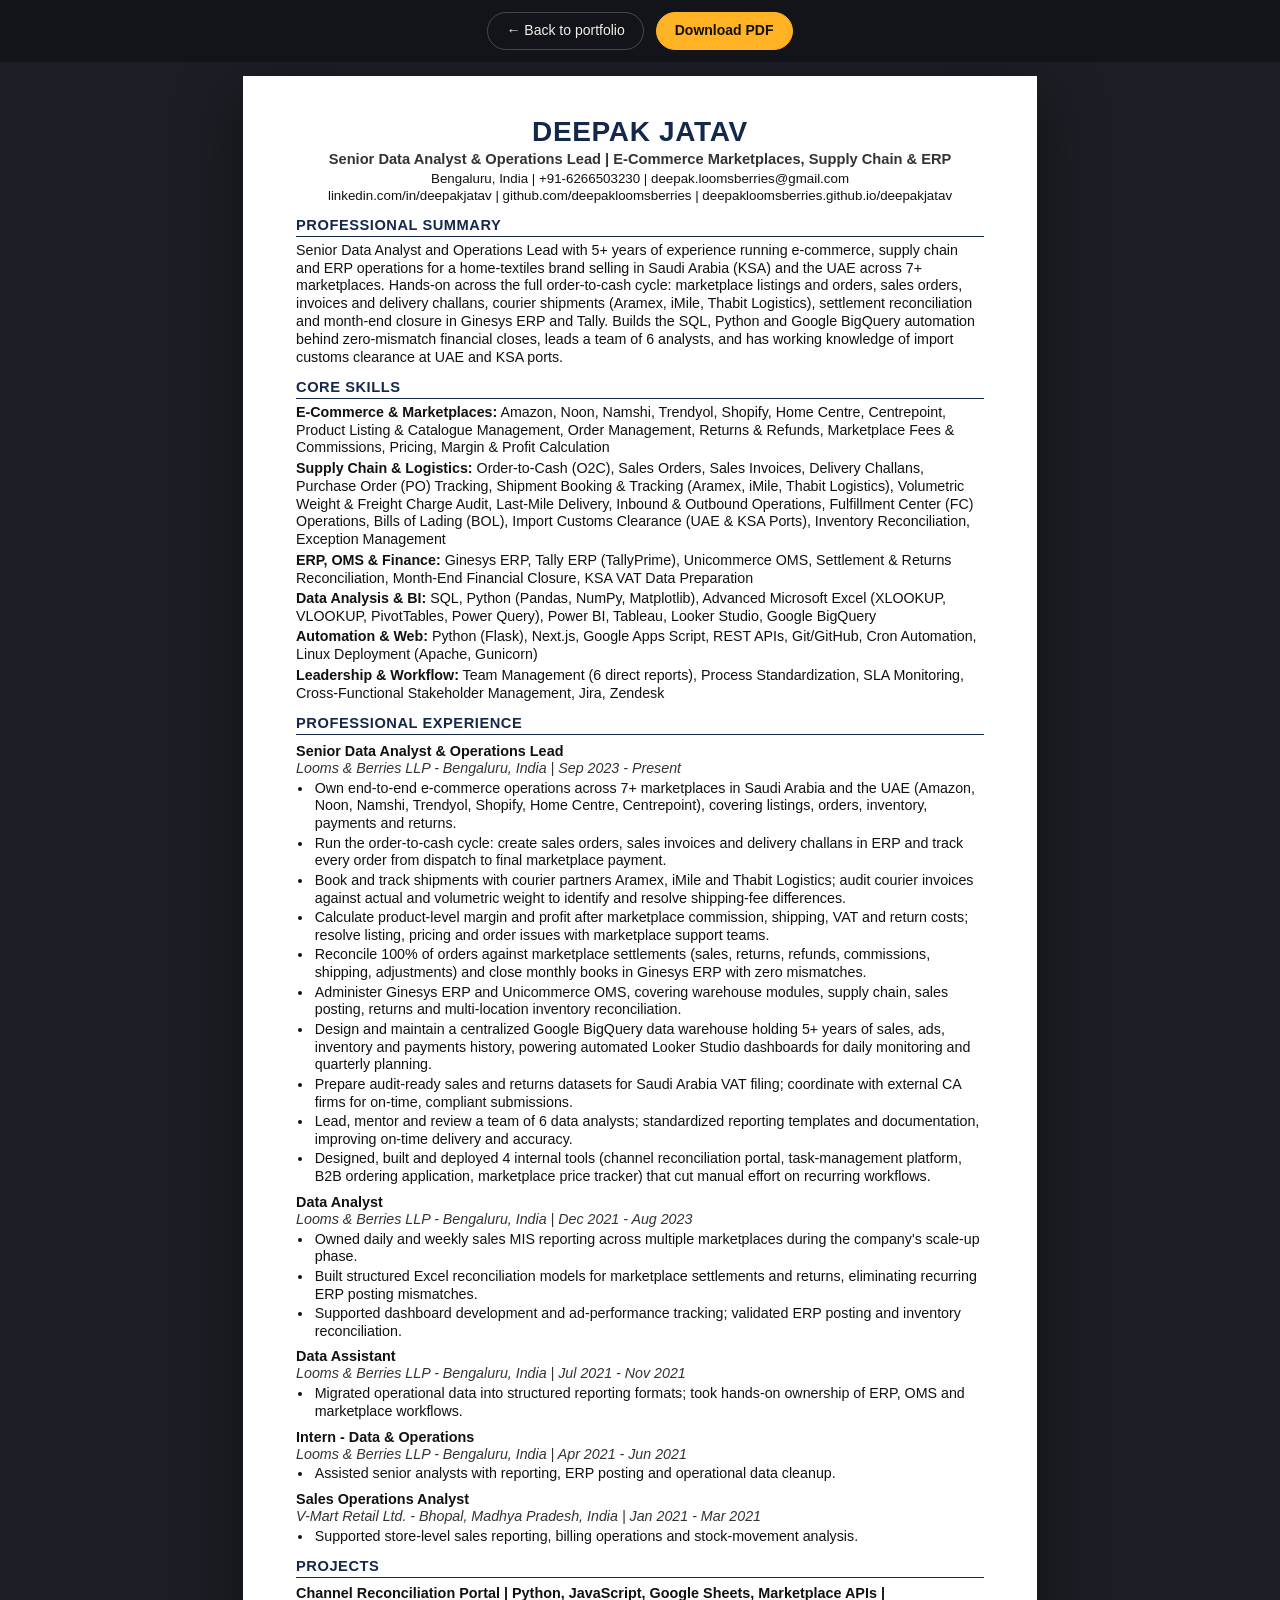
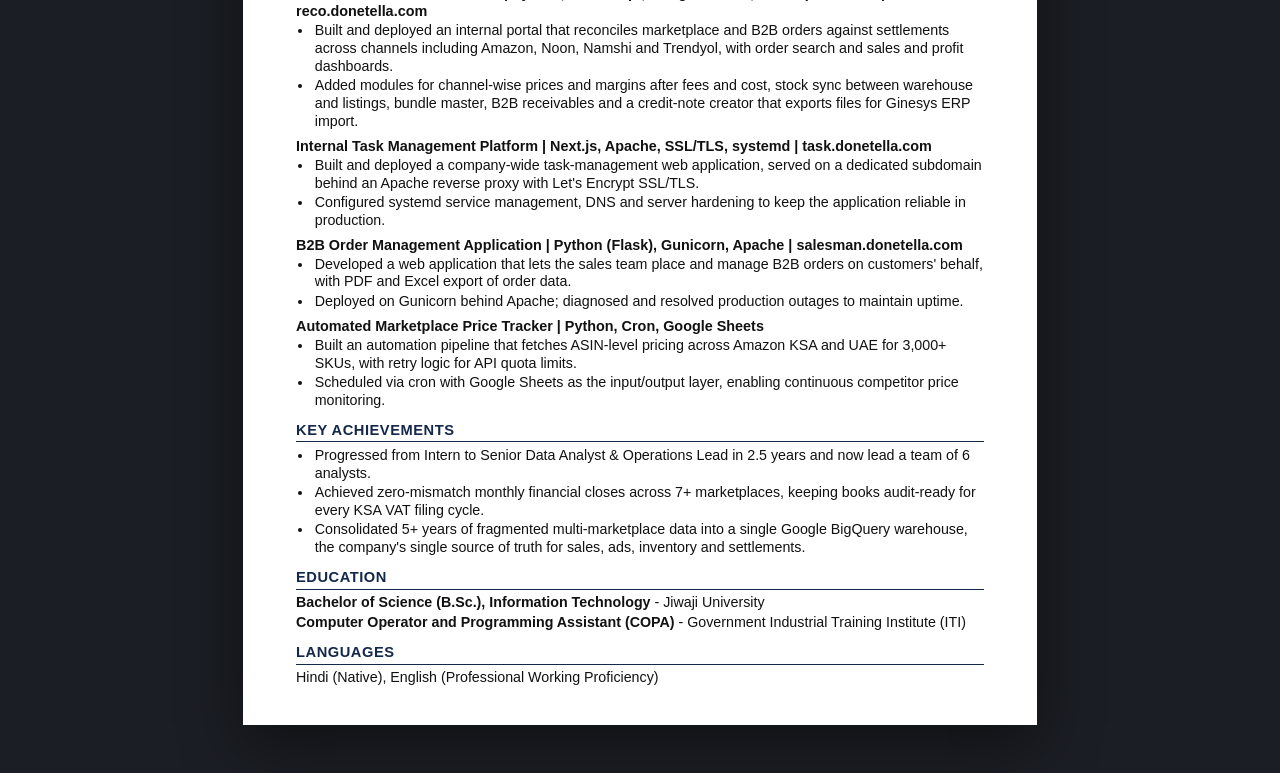
==== resume.html @ 44476efe "Add portfolio site and ATS-friendly resume Single-page portfolio (HTML, CSS, vanilla JS) with animat" ====
<!DOCTYPE html>
<html lang="en">
<head>
<meta charset="utf-8">
<meta name="viewport" content="width=device-width, initial-scale=1">
<title>Deepak Jatav - Resume</title>
<meta name="author" content="Deepak Jatav">
<meta name="description" content="Resume of Deepak Jatav - Senior Data Analyst and Operations Lead for e-commerce marketplaces, supply chain and ERP across Saudi Arabia and the UAE.">
<style>
  @page { size: A4; margin: 10mm 14mm 10mm 14mm; }

  * { box-sizing: border-box; }
  html { -webkit-print-color-adjust: exact; print-color-adjust: exact; }
  body {
    margin: 0;
    font-family: Calibri, Carlito, Arial, Helvetica, sans-serif;
    font-size: 10.7pt;
    line-height: 1.25;
    color: #111;
    background: #fff;
  }
  a { color: inherit; text-decoration: none; }

  .sheet { width: 100%; }

  h1 {
    margin: 0;
    font-size: 21pt;
    letter-spacing: 0.5pt;
    text-align: center;
    color: #14284b;
  }
  .headline {
    margin: 1pt 0 2pt;
    text-align: center;
    font-size: 11pt;
    font-weight: 700;
    color: #333;
  }
  .contact {
    margin: 0;
    text-align: center;
    font-size: 10pt;
  }

  h2 {
    margin: 8.5pt 0 3.5pt;
    padding-bottom: 1.5pt;
    font-size: 11pt;
    letter-spacing: 0.4pt;
    text-transform: uppercase;
    color: #14284b;
    border-bottom: 0.9pt solid #14284b;
    break-after: avoid;
  }

  p { margin: 0; }
  .skills p { margin: 0 0 2pt; }

  .job { margin-top: 5pt; }
  .job:first-of-type { margin-top: 0; }
  .job-title { font-weight: 700; font-size: 10.8pt; break-after: avoid; }
  .job-meta { font-style: italic; color: #333; break-after: avoid; }

  ul { margin: 1.5pt 0 0; padding-left: 13pt; }
  li { margin: 0 0 1.2pt; padding-left: 1pt; }

  .project { margin-top: 4.5pt; break-inside: avoid; }
  .project:first-of-type { margin-top: 0; }
  .edu p { margin-bottom: 1.5pt; }

  /* On-screen preview only. Hidden in print, so it never reaches the PDF. */
  .toolbar { display: none; }
  @media screen {
    body { background: #1b1e24; padding: 76px 16px 48px; }
    .sheet {
      max-width: 210mm;
      margin: 0 auto;
      padding: 10mm 14mm;
      background: #fff;
      box-shadow: 0 20px 60px rgba(0, 0, 0, 0.45);
    }
    .toolbar {
      position: fixed; inset: 0 0 auto 0;
      display: flex; gap: 12px; justify-content: center; align-items: center;
      padding: 12px 16px;
      background: rgba(18, 20, 25, 0.92);
      backdrop-filter: blur(8px);
      font-family: Arial, Helvetica, sans-serif; font-size: 14px;
      z-index: 10;
    }
    .toolbar a {
      padding: 9px 18px; border-radius: 999px;
      color: #f2efe8; border: 1px solid rgba(255, 255, 255, 0.22);
    }
    .toolbar a.primary { background: #ffb224; border-color: #ffb224; color: #14110a; font-weight: 700; }
  }
  @media screen and (max-width: 700px) {
    .sheet { padding: 22px 18px; }
  }
</style>
</head>
<body>

<div class="toolbar">
  <a href="./">&larr; Back to portfolio</a>
  <a class="primary" href="assets/Deepak_Jatav_Resume.pdf" download>Download PDF</a>
</div>

<main class="sheet">

  <h1>DEEPAK JATAV</h1>
  <p class="headline">Senior Data Analyst &amp; Operations Lead | E-Commerce Marketplaces, Supply Chain &amp; ERP</p>
  <p class="contact">Bengaluru, India | +91-6266503230 | <a href="mailto:deepak.loomsberries@gmail.com">deepak.loomsberries@gmail.com</a></p>
  <p class="contact"><a href="https://www.linkedin.com/in/deepakjatav">linkedin.com/in/deepakjatav</a> | <a href="https://github.com/deepakloomsberries">github.com/deepakloomsberries</a> | <a href="https://deepakloomsberries.github.io/deepakjatav/">deepakloomsberries.github.io/deepakjatav</a></p>

  <h2>Professional Summary</h2>
  <p>Senior Data Analyst and Operations Lead with 5+ years of experience running e-commerce, supply chain and ERP operations for a home-textiles brand selling in Saudi Arabia (KSA) and the UAE across 7+ marketplaces. Hands-on across the full order-to-cash cycle: marketplace listings and orders, sales orders, invoices and delivery challans, courier shipments (Aramex, iMile, Thabit Logistics), settlement reconciliation and month-end closure in Ginesys ERP and Tally. Builds the SQL, Python and Google BigQuery automation behind zero-mismatch financial closes, leads a team of 6 analysts, and has working knowledge of import customs clearance at UAE and KSA ports.</p>

  <h2>Core Skills</h2>
  <div class="skills">
    <p><strong>E-Commerce &amp; Marketplaces:</strong> Amazon, Noon, Namshi, Trendyol, Shopify, Home Centre, Centrepoint, Product Listing &amp; Catalogue Management, Order Management, Returns &amp; Refunds, Marketplace Fees &amp; Commissions, Pricing, Margin &amp; Profit Calculation</p>
    <p><strong>Supply Chain &amp; Logistics:</strong> Order-to-Cash (O2C), Sales Orders, Sales Invoices, Delivery Challans, Purchase Order (PO) Tracking, Shipment Booking &amp; Tracking (Aramex, iMile, Thabit Logistics), Volumetric Weight &amp; Freight Charge Audit, Last-Mile Delivery, Inbound &amp; Outbound Operations, Fulfillment Center (FC) Operations, Bills of Lading (BOL), Import Customs Clearance (UAE &amp; KSA Ports), Inventory Reconciliation, Exception Management</p>
    <p><strong>ERP, OMS &amp; Finance:</strong> Ginesys ERP, Tally ERP (TallyPrime), Unicommerce OMS, Settlement &amp; Returns Reconciliation, Month-End Financial Closure, KSA VAT Data Preparation</p>
    <p><strong>Data Analysis &amp; BI:</strong> SQL, Python (Pandas, NumPy, Matplotlib), Advanced Microsoft Excel (XLOOKUP, VLOOKUP, PivotTables, Power Query), Power BI, Tableau, Looker Studio, Google BigQuery</p>
    <p><strong>Automation &amp; Web:</strong> Python (Flask), Next.js, Google Apps Script, REST APIs, Git/GitHub, Cron Automation, Linux Deployment (Apache, Gunicorn)</p>
    <p><strong>Leadership &amp; Workflow:</strong> Team Management (6 direct reports), Process Standardization, SLA Monitoring, Cross-Functional Stakeholder Management, Jira, Zendesk</p>
  </div>

  <h2>Professional Experience</h2>

  <div class="job">
    <p class="job-title">Senior Data Analyst &amp; Operations Lead</p>
    <p class="job-meta">Looms &amp; Berries LLP - Bengaluru, India | Sep 2023 - Present</p>
    <ul>
      <li>Own end-to-end e-commerce operations across 7+ marketplaces in Saudi Arabia and the UAE (Amazon, Noon, Namshi, Trendyol, Shopify, Home Centre, Centrepoint), covering listings, orders, inventory, payments and returns.</li>
      <li>Run the order-to-cash cycle: create sales orders, sales invoices and delivery challans in ERP and track every order from dispatch to final marketplace payment.</li>
      <li>Book and track shipments with courier partners Aramex, iMile and Thabit Logistics; audit courier invoices against actual and volumetric weight to identify and resolve shipping-fee differences.</li>
      <li>Calculate product-level margin and profit after marketplace commission, shipping, VAT and return costs; resolve listing, pricing and order issues with marketplace support teams.</li>
      <li>Reconcile 100% of orders against marketplace settlements (sales, returns, refunds, commissions, shipping, adjustments) and close monthly books in Ginesys ERP with zero mismatches.</li>
      <li>Administer Ginesys ERP and Unicommerce OMS, covering warehouse modules, supply chain, sales posting, returns and multi-location inventory reconciliation.</li>
      <li>Design and maintain a centralized Google BigQuery data warehouse holding 5+ years of sales, ads, inventory and payments history, powering automated Looker Studio dashboards for daily monitoring and quarterly planning.</li>
      <li>Prepare audit-ready sales and returns datasets for Saudi Arabia VAT filing; coordinate with external CA firms for on-time, compliant submissions.</li>
      <li>Lead, mentor and review a team of 6 data analysts; standardized reporting templates and documentation, improving on-time delivery and accuracy.</li>
      <li>Designed, built and deployed 4 internal tools (channel reconciliation portal, task-management platform, B2B ordering application, marketplace price tracker) that cut manual effort on recurring workflows.</li>
    </ul>
  </div>

  <div class="job">
    <p class="job-title">Data Analyst</p>
    <p class="job-meta">Looms &amp; Berries LLP - Bengaluru, India | Dec 2021 - Aug 2023</p>
    <ul>
      <li>Owned daily and weekly sales MIS reporting across multiple marketplaces during the company's scale-up phase.</li>
      <li>Built structured Excel reconciliation models for marketplace settlements and returns, eliminating recurring ERP posting mismatches.</li>
      <li>Supported dashboard development and ad-performance tracking; validated ERP posting and inventory reconciliation.</li>
    </ul>
  </div>

  <div class="job">
    <p class="job-title">Data Assistant</p>
    <p class="job-meta">Looms &amp; Berries LLP - Bengaluru, India | Jul 2021 - Nov 2021</p>
    <ul>
      <li>Migrated operational data into structured reporting formats; took hands-on ownership of ERP, OMS and marketplace workflows.</li>
    </ul>
  </div>

  <div class="job">
    <p class="job-title">Intern - Data &amp; Operations</p>
    <p class="job-meta">Looms &amp; Berries LLP - Bengaluru, India | Apr 2021 - Jun 2021</p>
    <ul>
      <li>Assisted senior analysts with reporting, ERP posting and operational data cleanup.</li>
    </ul>
  </div>

  <div class="job">
    <p class="job-title">Sales Operations Analyst</p>
    <p class="job-meta">V-Mart Retail Ltd. - Bhopal, Madhya Pradesh, India | Jan 2021 - Mar 2021</p>
    <ul>
      <li>Supported store-level sales reporting, billing operations and stock-movement analysis.</li>
    </ul>
  </div>

  <h2>Projects</h2>

  <div class="project">
    <p class="job-title">Channel Reconciliation Portal | Python, JavaScript, Google Sheets, Marketplace APIs | reco.donetella.com</p>
    <ul>
      <li>Built and deployed an internal portal that reconciles marketplace and B2B orders against settlements across channels including Amazon, Noon, Namshi and Trendyol, with order search and sales and profit dashboards.</li>
      <li>Added modules for channel-wise prices and margins after fees and cost, stock sync between warehouse and listings, bundle master, B2B receivables and a credit-note creator that exports files for Ginesys ERP import.</li>
    </ul>
  </div>

  <div class="project">
    <p class="job-title">Internal Task Management Platform | Next.js, Apache, SSL/TLS, systemd | task.donetella.com</p>
    <ul>
      <li>Built and deployed a company-wide task-management web application, served on a dedicated subdomain behind an Apache reverse proxy with Let's Encrypt SSL/TLS.</li>
      <li>Configured systemd service management, DNS and server hardening to keep the application reliable in production.</li>
    </ul>
  </div>

  <div class="project">
    <p class="job-title">B2B Order Management Application | Python (Flask), Gunicorn, Apache | salesman.donetella.com</p>
    <ul>
      <li>Developed a web application that lets the sales team place and manage B2B orders on customers' behalf, with PDF and Excel export of order data.</li>
      <li>Deployed on Gunicorn behind Apache; diagnosed and resolved production outages to maintain uptime.</li>
    </ul>
  </div>

  <div class="project">
    <p class="job-title">Automated Marketplace Price Tracker | Python, Cron, Google Sheets</p>
    <ul>
      <li>Built an automation pipeline that fetches ASIN-level pricing across Amazon KSA and UAE for 3,000+ SKUs, with retry logic for API quota limits.</li>
      <li>Scheduled via cron with Google Sheets as the input/output layer, enabling continuous competitor price monitoring.</li>
    </ul>
  </div>

  <h2>Key Achievements</h2>
  <ul>
    <li>Progressed from Intern to Senior Data Analyst &amp; Operations Lead in 2.5 years and now lead a team of 6 analysts.</li>
    <li>Achieved zero-mismatch monthly financial closes across 7+ marketplaces, keeping books audit-ready for every KSA VAT filing cycle.</li>
    <li>Consolidated 5+ years of fragmented multi-marketplace data into a single Google BigQuery warehouse, the company's single source of truth for sales, ads, inventory and settlements.</li>
  </ul>

  <h2>Education</h2>
  <div class="edu">
    <p><strong>Bachelor of Science (B.Sc.), Information Technology</strong> - Jiwaji University</p>
    <p><strong>Computer Operator and Programming Assistant (COPA)</strong> - Government Industrial Training Institute (ITI)</p>
  </div>

  <h2>Languages</h2>
  <p>Hindi (Native), English (Professional Working Proficiency)</p>

</main>

<script>
// Keep hyphenated terms (Last-Mile, Order-to-Cash, on-time) on one line, so that
// PDF text extraction by an ATS never drops the hyphen at a line break.
(function () {
  var walker = document.createTreeWalker(document.querySelector('.sheet'), NodeFilter.SHOW_TEXT);
  var nodes = [];
  while (walker.nextNode()) nodes.push(walker.currentNode);
  nodes.forEach(function (node) {
    if (!/\w-\w/.test(node.nodeValue)) return;
    var frag = document.createDocumentFragment();
    node.nodeValue.split(/(\S*\w-\w\S*)/).forEach(function (part, i) {
      if (i % 2) {
        var span = document.createElement('span');
        span.style.whiteSpace = 'nowrap';
        span.textContent = part;
        frag.appendChild(span);
      } else if (part) {
        frag.appendChild(document.createTextNode(part));
      }
    });
    node.parentNode.replaceChild(frag, node);
  });
})();
</script>
</body>
</html>
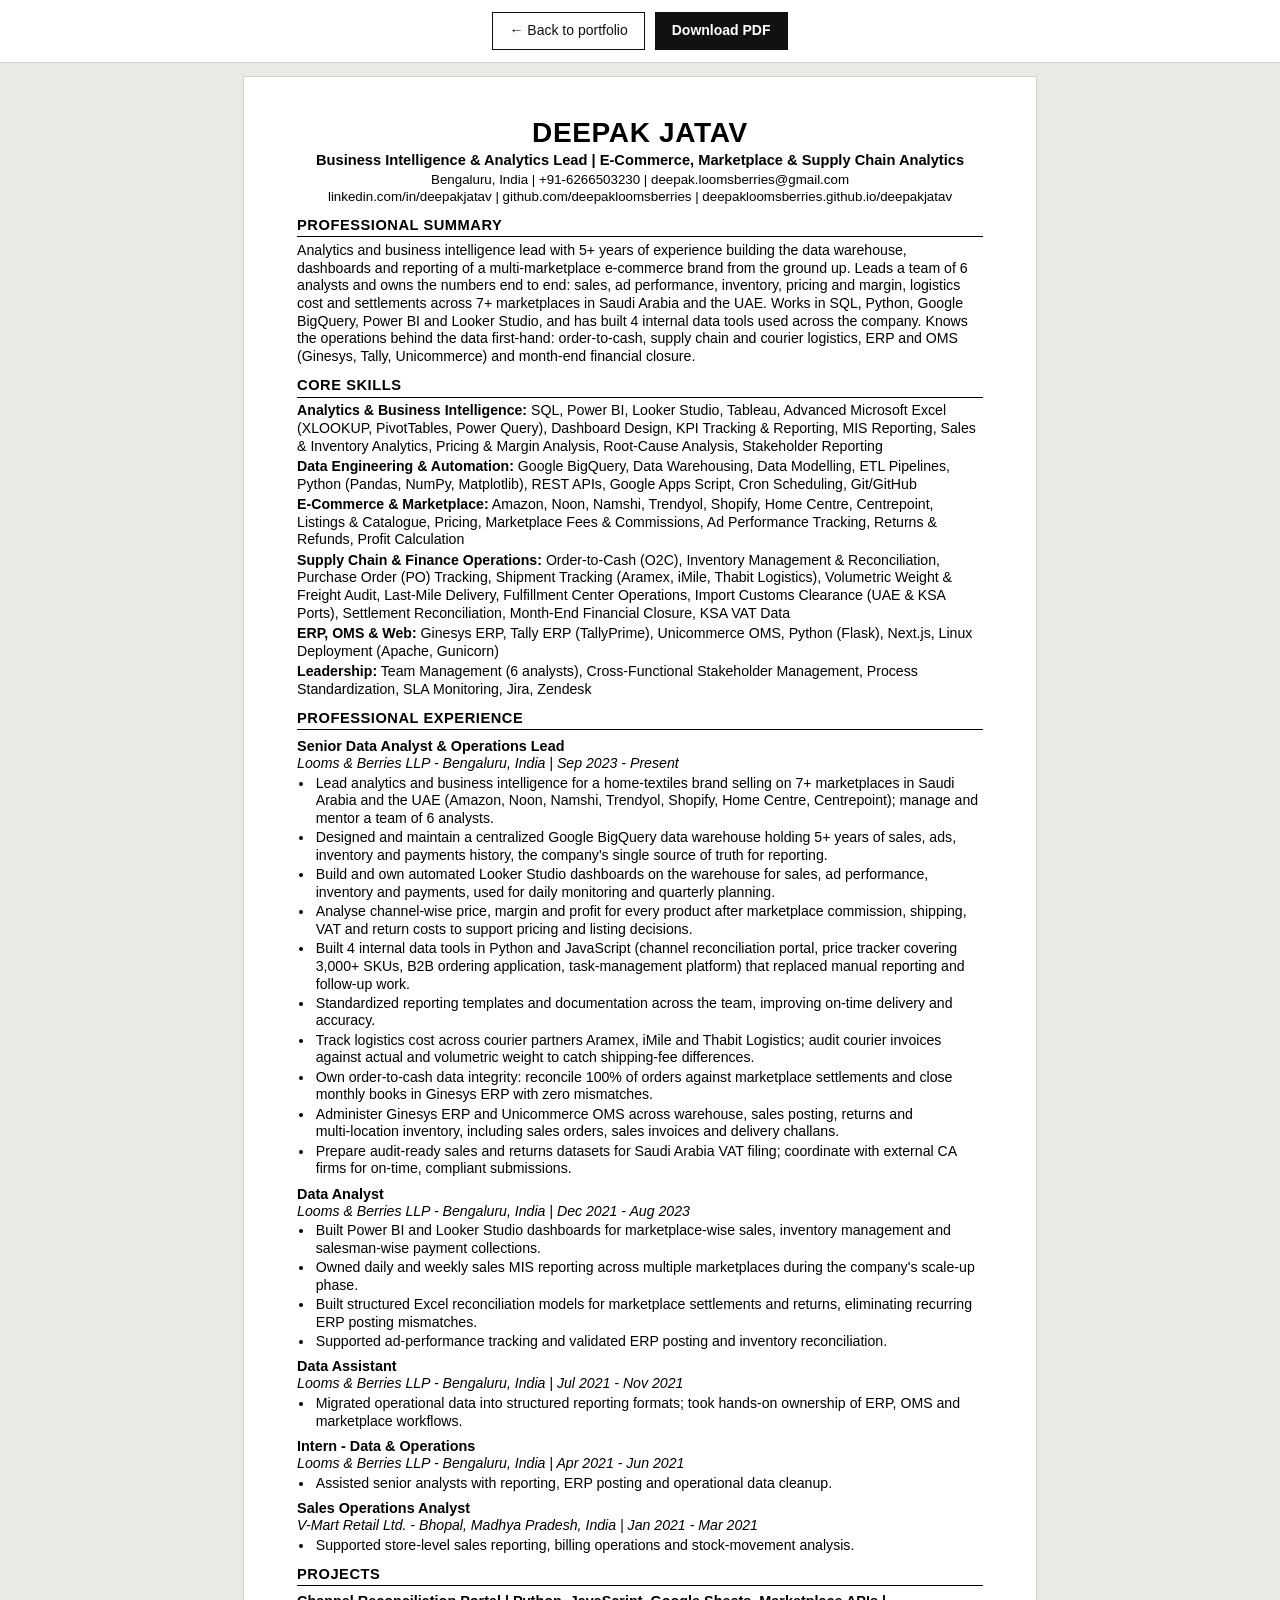
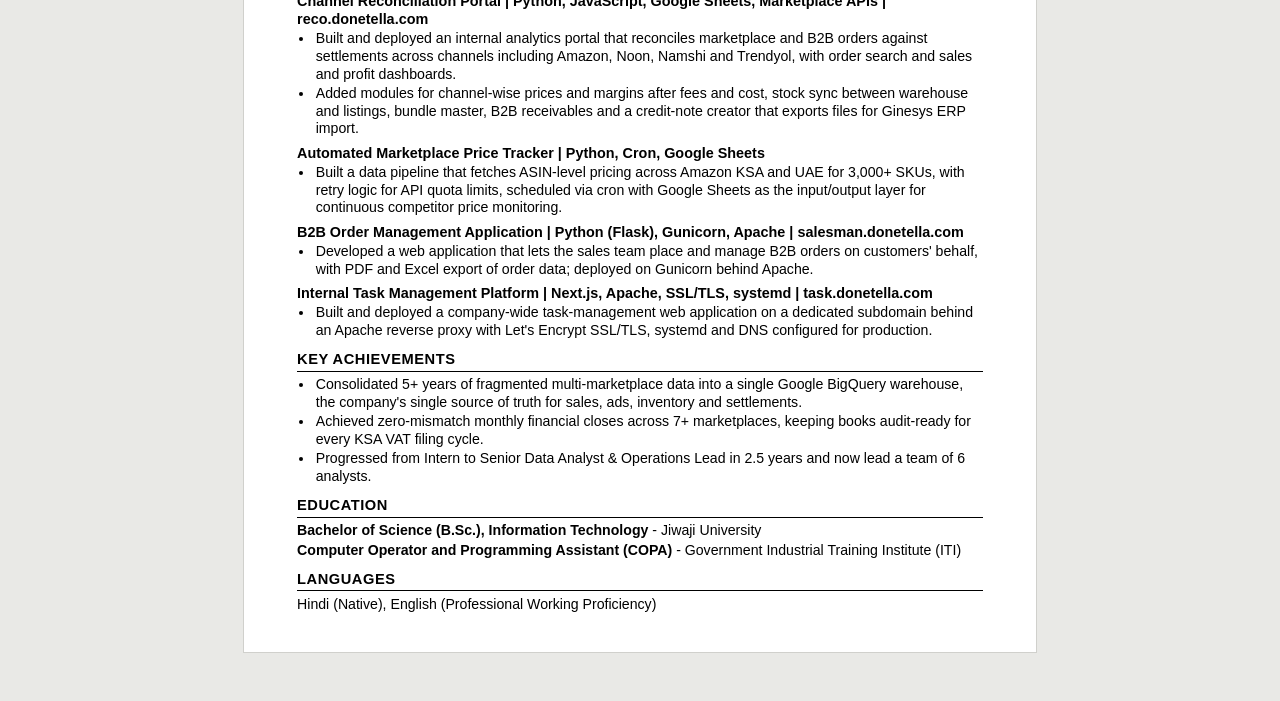
==== commit c4bebc13: "Redesign portfolio and retarget resume at BI and analytics roles Portfolio: replace the dark, glow-h" ====
--- a/resume.html
+++ b/resume.html
@@ -5,7 +5,7 @@
 <meta name="viewport" content="width=device-width, initial-scale=1">
 <title>Deepak Jatav - Resume</title>
 <meta name="author" content="Deepak Jatav">
-<meta name="description" content="Resume of Deepak Jatav - Senior Data Analyst and Operations Lead for e-commerce marketplaces, supply chain and ERP across Saudi Arabia and the UAE.">
+<meta name="description" content="Resume of Deepak Jatav - Business Intelligence and Analytics Lead for e-commerce, marketplace and supply chain analytics.">
 <style>
   @page { size: A4; margin: 10mm 14mm 10mm 14mm; }
 
@@ -14,43 +14,26 @@
   body {
     margin: 0;
     font-family: Calibri, Carlito, Arial, Helvetica, sans-serif;
-    font-size: 10.7pt;
+    font-size: 10.6pt;
     line-height: 1.25;
-    color: #111;
+    color: #000;
     background: #fff;
   }
   a { color: inherit; text-decoration: none; }
 
   .sheet { width: 100%; }
 
-  h1 {
-    margin: 0;
-    font-size: 21pt;
-    letter-spacing: 0.5pt;
-    text-align: center;
-    color: #14284b;
-  }
-  .headline {
-    margin: 1pt 0 2pt;
-    text-align: center;
-    font-size: 11pt;
-    font-weight: 700;
-    color: #333;
-  }
-  .contact {
-    margin: 0;
-    text-align: center;
-    font-size: 10pt;
-  }
+  h1 { margin: 0; font-size: 21pt; letter-spacing: 0.5pt; text-align: center; }
+  .headline { margin: 1pt 0 2pt; text-align: center; font-size: 11pt; font-weight: 700; }
+  .contact { margin: 0; text-align: center; font-size: 10pt; }
 
   h2 {
-    margin: 8.5pt 0 3.5pt;
+    margin: 8pt 0 3.5pt;
     padding-bottom: 1.5pt;
     font-size: 11pt;
     letter-spacing: 0.4pt;
     text-transform: uppercase;
-    color: #14284b;
-    border-bottom: 0.9pt solid #14284b;
+    border-bottom: 0.9pt solid #000;
     break-after: avoid;
   }
 
@@ -60,7 +43,7 @@
   .job { margin-top: 5pt; }
   .job:first-of-type { margin-top: 0; }
   .job-title { font-weight: 700; font-size: 10.8pt; break-after: avoid; }
-  .job-meta { font-style: italic; color: #333; break-after: avoid; }
+  .job-meta { font-style: italic; break-after: avoid; }
 
   ul { margin: 1.5pt 0 0; padding-left: 13pt; }
   li { margin: 0 0 1.2pt; padding-left: 1pt; }
@@ -72,28 +55,18 @@
   /* On-screen preview only. Hidden in print, so it never reaches the PDF. */
   .toolbar { display: none; }
   @media screen {
-    body { background: #1b1e24; padding: 76px 16px 48px; }
-    .sheet {
-      max-width: 210mm;
-      margin: 0 auto;
-      padding: 10mm 14mm;
-      background: #fff;
-      box-shadow: 0 20px 60px rgba(0, 0, 0, 0.45);
-    }
+    body { background: #e9e9e6; padding: 76px 16px 48px; }
+    .sheet { max-width: 210mm; margin: 0 auto; padding: 10mm 14mm; background: #fff; border: 1px solid #d0d0cc; }
     .toolbar {
       position: fixed; inset: 0 0 auto 0;
-      display: flex; gap: 12px; justify-content: center; align-items: center;
+      display: flex; gap: 10px; justify-content: center; align-items: center;
       padding: 12px 16px;
-      background: rgba(18, 20, 25, 0.92);
-      backdrop-filter: blur(8px);
+      background: #fff; border-bottom: 1px solid #d0d0cc;
       font-family: Arial, Helvetica, sans-serif; font-size: 14px;
       z-index: 10;
     }
-    .toolbar a {
-      padding: 9px 18px; border-radius: 999px;
-      color: #f2efe8; border: 1px solid rgba(255, 255, 255, 0.22);
-    }
-    .toolbar a.primary { background: #ffb224; border-color: #ffb224; color: #14110a; font-weight: 700; }
+    .toolbar a { padding: 9px 16px; border: 1px solid #111; color: #111; }
+    .toolbar a.primary { background: #111; color: #fff; font-weight: 700; }
   }
   @media screen and (max-width: 700px) {
     .sheet { padding: 22px 18px; }
@@ -110,21 +83,21 @@
 <main class="sheet">
 
   <h1>DEEPAK JATAV</h1>
-  <p class="headline">Senior Data Analyst &amp; Operations Lead | E-Commerce Marketplaces, Supply Chain &amp; ERP</p>
+  <p class="headline">Business Intelligence &amp; Analytics Lead | E-Commerce, Marketplace &amp; Supply Chain Analytics</p>
   <p class="contact">Bengaluru, India | +91-6266503230 | <a href="mailto:deepak.loomsberries@gmail.com">deepak.loomsberries@gmail.com</a></p>
   <p class="contact"><a href="https://www.linkedin.com/in/deepakjatav">linkedin.com/in/deepakjatav</a> | <a href="https://github.com/deepakloomsberries">github.com/deepakloomsberries</a> | <a href="https://deepakloomsberries.github.io/deepakjatav/">deepakloomsberries.github.io/deepakjatav</a></p>
 
   <h2>Professional Summary</h2>
-  <p>Senior Data Analyst and Operations Lead with 5+ years of experience running e-commerce, supply chain and ERP operations for a home-textiles brand selling in Saudi Arabia (KSA) and the UAE across 7+ marketplaces. Hands-on across the full order-to-cash cycle: marketplace listings and orders, sales orders, invoices and delivery challans, courier shipments (Aramex, iMile, Thabit Logistics), settlement reconciliation and month-end closure in Ginesys ERP and Tally. Builds the SQL, Python and Google BigQuery automation behind zero-mismatch financial closes, leads a team of 6 analysts, and has working knowledge of import customs clearance at UAE and KSA ports.</p>
+  <p>Analytics and business intelligence lead with 5+ years of experience building the data warehouse, dashboards and reporting of a multi-marketplace e-commerce brand from the ground up. Leads a team of 6 analysts and owns the numbers end to end: sales, ad performance, inventory, pricing and margin, logistics cost and settlements across 7+ marketplaces in Saudi Arabia and the UAE. Works in SQL, Python, Google BigQuery, Power BI and Looker Studio, and has built 4 internal data tools used across the company. Knows the operations behind the data first-hand: order-to-cash, supply chain and courier logistics, ERP and OMS (Ginesys, Tally, Unicommerce) and month-end financial closure.</p>
 
   <h2>Core Skills</h2>
   <div class="skills">
-    <p><strong>E-Commerce &amp; Marketplaces:</strong> Amazon, Noon, Namshi, Trendyol, Shopify, Home Centre, Centrepoint, Product Listing &amp; Catalogue Management, Order Management, Returns &amp; Refunds, Marketplace Fees &amp; Commissions, Pricing, Margin &amp; Profit Calculation</p>
-    <p><strong>Supply Chain &amp; Logistics:</strong> Order-to-Cash (O2C), Sales Orders, Sales Invoices, Delivery Challans, Purchase Order (PO) Tracking, Shipment Booking &amp; Tracking (Aramex, iMile, Thabit Logistics), Volumetric Weight &amp; Freight Charge Audit, Last-Mile Delivery, Inbound &amp; Outbound Operations, Fulfillment Center (FC) Operations, Bills of Lading (BOL), Import Customs Clearance (UAE &amp; KSA Ports), Inventory Reconciliation, Exception Management</p>
-    <p><strong>ERP, OMS &amp; Finance:</strong> Ginesys ERP, Tally ERP (TallyPrime), Unicommerce OMS, Settlement &amp; Returns Reconciliation, Month-End Financial Closure, KSA VAT Data Preparation</p>
-    <p><strong>Data Analysis &amp; BI:</strong> SQL, Python (Pandas, NumPy, Matplotlib), Advanced Microsoft Excel (XLOOKUP, VLOOKUP, PivotTables, Power Query), Power BI, Tableau, Looker Studio, Google BigQuery</p>
-    <p><strong>Automation &amp; Web:</strong> Python (Flask), Next.js, Google Apps Script, REST APIs, Git/GitHub, Cron Automation, Linux Deployment (Apache, Gunicorn)</p>
-    <p><strong>Leadership &amp; Workflow:</strong> Team Management (6 direct reports), Process Standardization, SLA Monitoring, Cross-Functional Stakeholder Management, Jira, Zendesk</p>
+    <p><strong>Analytics &amp; Business Intelligence:</strong> SQL, Power BI, Looker Studio, Tableau, Advanced Microsoft Excel (XLOOKUP, PivotTables, Power Query), Dashboard Design, KPI Tracking &amp; Reporting, MIS Reporting, Sales &amp; Inventory Analytics, Pricing &amp; Margin Analysis, Root-Cause Analysis, Stakeholder Reporting</p>
+    <p><strong>Data Engineering &amp; Automation:</strong> Google BigQuery, Data Warehousing, Data Modelling, ETL Pipelines, Python (Pandas, NumPy, Matplotlib), REST APIs, Google Apps Script, Cron Scheduling, Git/GitHub</p>
+    <p><strong>E-Commerce &amp; Marketplace:</strong> Amazon, Noon, Namshi, Trendyol, Shopify, Home Centre, Centrepoint, Listings &amp; Catalogue, Pricing, Marketplace Fees &amp; Commissions, Ad Performance Tracking, Returns &amp; Refunds, Profit Calculation</p>
+    <p><strong>Supply Chain &amp; Finance Operations:</strong> Order-to-Cash (O2C), Inventory Management &amp; Reconciliation, Purchase Order (PO) Tracking, Shipment Tracking (Aramex, iMile, Thabit Logistics), Volumetric Weight &amp; Freight Audit, Last-Mile Delivery, Fulfillment Center Operations, Import Customs Clearance (UAE &amp; KSA Ports), Settlement Reconciliation, Month-End Financial Closure, KSA VAT Data</p>
+    <p><strong>ERP, OMS &amp; Web:</strong> Ginesys ERP, Tally ERP (TallyPrime), Unicommerce OMS, Python (Flask), Next.js, Linux Deployment (Apache, Gunicorn)</p>
+    <p><strong>Leadership:</strong> Team Management (6 analysts), Cross-Functional Stakeholder Management, Process Standardization, SLA Monitoring, Jira, Zendesk</p>
   </div>
 
   <h2>Professional Experience</h2>
@@ -133,16 +106,16 @@
     <p class="job-title">Senior Data Analyst &amp; Operations Lead</p>
     <p class="job-meta">Looms &amp; Berries LLP - Bengaluru, India | Sep 2023 - Present</p>
     <ul>
-      <li>Own end-to-end e-commerce operations across 7+ marketplaces in Saudi Arabia and the UAE (Amazon, Noon, Namshi, Trendyol, Shopify, Home Centre, Centrepoint), covering listings, orders, inventory, payments and returns.</li>
-      <li>Run the order-to-cash cycle: create sales orders, sales invoices and delivery challans in ERP and track every order from dispatch to final marketplace payment.</li>
-      <li>Book and track shipments with courier partners Aramex, iMile and Thabit Logistics; audit courier invoices against actual and volumetric weight to identify and resolve shipping-fee differences.</li>
-      <li>Calculate product-level margin and profit after marketplace commission, shipping, VAT and return costs; resolve listing, pricing and order issues with marketplace support teams.</li>
-      <li>Reconcile 100% of orders against marketplace settlements (sales, returns, refunds, commissions, shipping, adjustments) and close monthly books in Ginesys ERP with zero mismatches.</li>
-      <li>Administer Ginesys ERP and Unicommerce OMS, covering warehouse modules, supply chain, sales posting, returns and multi-location inventory reconciliation.</li>
-      <li>Design and maintain a centralized Google BigQuery data warehouse holding 5+ years of sales, ads, inventory and payments history, powering automated Looker Studio dashboards for daily monitoring and quarterly planning.</li>
+      <li>Lead analytics and business intelligence for a home-textiles brand selling on 7+ marketplaces in Saudi Arabia and the UAE (Amazon, Noon, Namshi, Trendyol, Shopify, Home Centre, Centrepoint); manage and mentor a team of 6 analysts.</li>
+      <li>Designed and maintain a centralized Google BigQuery data warehouse holding 5+ years of sales, ads, inventory and payments history, the company's single source of truth for reporting.</li>
+      <li>Build and own automated Looker Studio dashboards on the warehouse for sales, ad performance, inventory and payments, used for daily monitoring and quarterly planning.</li>
+      <li>Analyse channel-wise price, margin and profit for every product after marketplace commission, shipping, VAT and return costs to support pricing and listing decisions.</li>
+      <li>Built 4 internal data tools in Python and JavaScript (channel reconciliation portal, price tracker covering 3,000+ SKUs, B2B ordering application, task-management platform) that replaced manual reporting and follow-up work.</li>
+      <li>Standardized reporting templates and documentation across the team, improving on-time delivery and accuracy.</li>
+      <li>Track logistics cost across courier partners Aramex, iMile and Thabit Logistics; audit courier invoices against actual and volumetric weight to catch shipping-fee differences.</li>
+      <li>Own order-to-cash data integrity: reconcile 100% of orders against marketplace settlements and close monthly books in Ginesys ERP with zero mismatches.</li>
+      <li>Administer Ginesys ERP and Unicommerce OMS across warehouse, sales posting, returns and multi-location inventory, including sales orders, sales invoices and delivery challans.</li>
       <li>Prepare audit-ready sales and returns datasets for Saudi Arabia VAT filing; coordinate with external CA firms for on-time, compliant submissions.</li>
-      <li>Lead, mentor and review a team of 6 data analysts; standardized reporting templates and documentation, improving on-time delivery and accuracy.</li>
-      <li>Designed, built and deployed 4 internal tools (channel reconciliation portal, task-management platform, B2B ordering application, marketplace price tracker) that cut manual effort on recurring workflows.</li>
     </ul>
   </div>
 
@@ -150,9 +123,10 @@
     <p class="job-title">Data Analyst</p>
     <p class="job-meta">Looms &amp; Berries LLP - Bengaluru, India | Dec 2021 - Aug 2023</p>
     <ul>
+      <li>Built Power BI and Looker Studio dashboards for marketplace-wise sales, inventory management and salesman-wise payment collections.</li>
       <li>Owned daily and weekly sales MIS reporting across multiple marketplaces during the company's scale-up phase.</li>
       <li>Built structured Excel reconciliation models for marketplace settlements and returns, eliminating recurring ERP posting mismatches.</li>
-      <li>Supported dashboard development and ad-performance tracking; validated ERP posting and inventory reconciliation.</li>
+      <li>Supported ad-performance tracking and validated ERP posting and inventory reconciliation.</li>
     </ul>
   </div>
 
@@ -185,40 +159,37 @@
   <div class="project">
     <p class="job-title">Channel Reconciliation Portal | Python, JavaScript, Google Sheets, Marketplace APIs | reco.donetella.com</p>
     <ul>
-      <li>Built and deployed an internal portal that reconciles marketplace and B2B orders against settlements across channels including Amazon, Noon, Namshi and Trendyol, with order search and sales and profit dashboards.</li>
+      <li>Built and deployed an internal analytics portal that reconciles marketplace and B2B orders against settlements across channels including Amazon, Noon, Namshi and Trendyol, with order search and sales and profit dashboards.</li>
       <li>Added modules for channel-wise prices and margins after fees and cost, stock sync between warehouse and listings, bundle master, B2B receivables and a credit-note creator that exports files for Ginesys ERP import.</li>
     </ul>
   </div>
 
   <div class="project">
+    <p class="job-title">Automated Marketplace Price Tracker | Python, Cron, Google Sheets</p>
+    <ul>
+      <li>Built a data pipeline that fetches ASIN-level pricing across Amazon KSA and UAE for 3,000+ SKUs, with retry logic for API quota limits, scheduled via cron with Google Sheets as the input/output layer for continuous competitor price monitoring.</li>
+    </ul>
+  </div>
+
+  <div class="project">
+    <p class="job-title">B2B Order Management Application | Python (Flask), Gunicorn, Apache | salesman.donetella.com</p>
+    <ul>
+      <li>Developed a web application that lets the sales team place and manage B2B orders on customers' behalf, with PDF and Excel export of order data; deployed on Gunicorn behind Apache.</li>
+    </ul>
+  </div>
+
+  <div class="project">
     <p class="job-title">Internal Task Management Platform | Next.js, Apache, SSL/TLS, systemd | task.donetella.com</p>
     <ul>
-      <li>Built and deployed a company-wide task-management web application, served on a dedicated subdomain behind an Apache reverse proxy with Let's Encrypt SSL/TLS.</li>
-      <li>Configured systemd service management, DNS and server hardening to keep the application reliable in production.</li>
-    </ul>
-  </div>
-
-  <div class="project">
-    <p class="job-title">B2B Order Management Application | Python (Flask), Gunicorn, Apache | salesman.donetella.com</p>
-    <ul>
-      <li>Developed a web application that lets the sales team place and manage B2B orders on customers' behalf, with PDF and Excel export of order data.</li>
-      <li>Deployed on Gunicorn behind Apache; diagnosed and resolved production outages to maintain uptime.</li>
-    </ul>
-  </div>
-
-  <div class="project">
-    <p class="job-title">Automated Marketplace Price Tracker | Python, Cron, Google Sheets</p>
-    <ul>
-      <li>Built an automation pipeline that fetches ASIN-level pricing across Amazon KSA and UAE for 3,000+ SKUs, with retry logic for API quota limits.</li>
-      <li>Scheduled via cron with Google Sheets as the input/output layer, enabling continuous competitor price monitoring.</li>
+      <li>Built and deployed a company-wide task-management web application on a dedicated subdomain behind an Apache reverse proxy with Let's Encrypt SSL/TLS, systemd and DNS configured for production.</li>
     </ul>
   </div>
 
   <h2>Key Achievements</h2>
   <ul>
+    <li>Consolidated 5+ years of fragmented multi-marketplace data into a single Google BigQuery warehouse, the company's single source of truth for sales, ads, inventory and settlements.</li>
+    <li>Achieved zero-mismatch monthly financial closes across 7+ marketplaces, keeping books audit-ready for every KSA VAT filing cycle.</li>
     <li>Progressed from Intern to Senior Data Analyst &amp; Operations Lead in 2.5 years and now lead a team of 6 analysts.</li>
-    <li>Achieved zero-mismatch monthly financial closes across 7+ marketplaces, keeping books audit-ready for every KSA VAT filing cycle.</li>
-    <li>Consolidated 5+ years of fragmented multi-marketplace data into a single Google BigQuery warehouse, the company's single source of truth for sales, ads, inventory and settlements.</li>
   </ul>
 
   <h2>Education</h2>
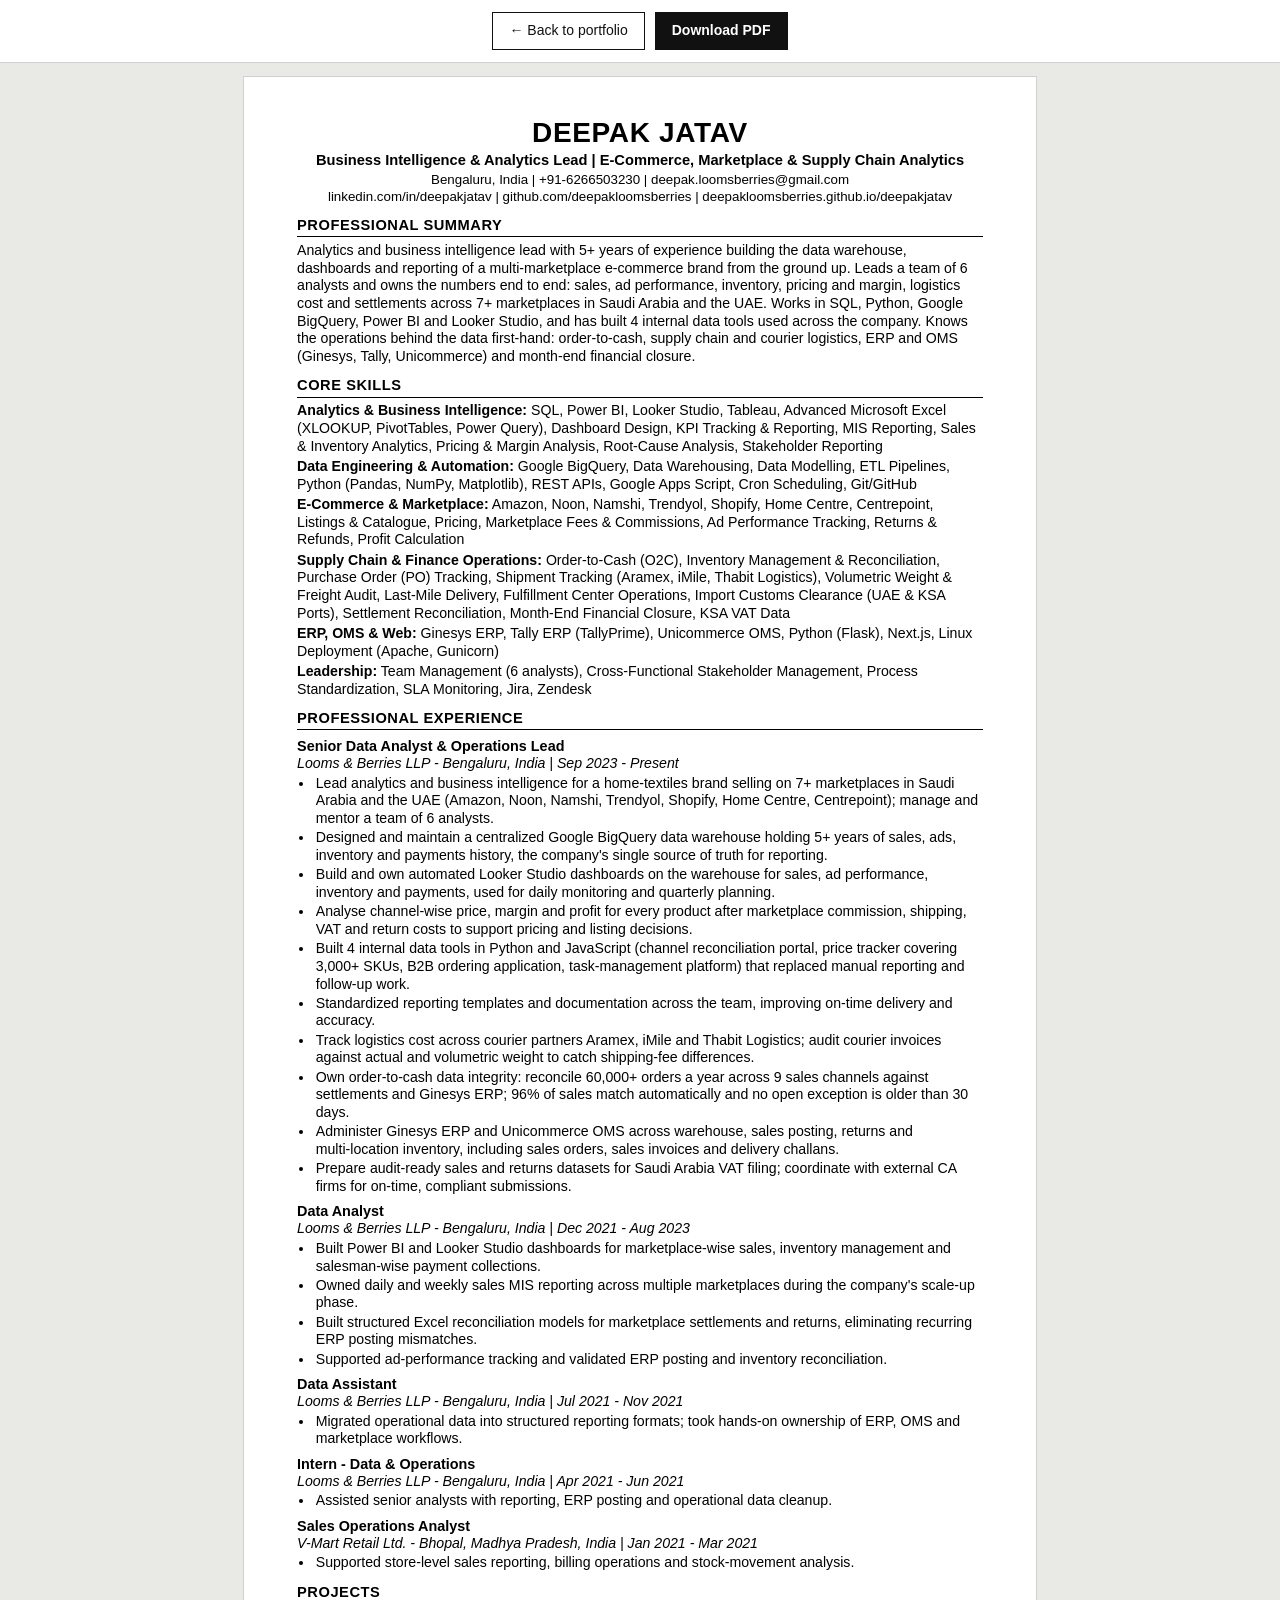
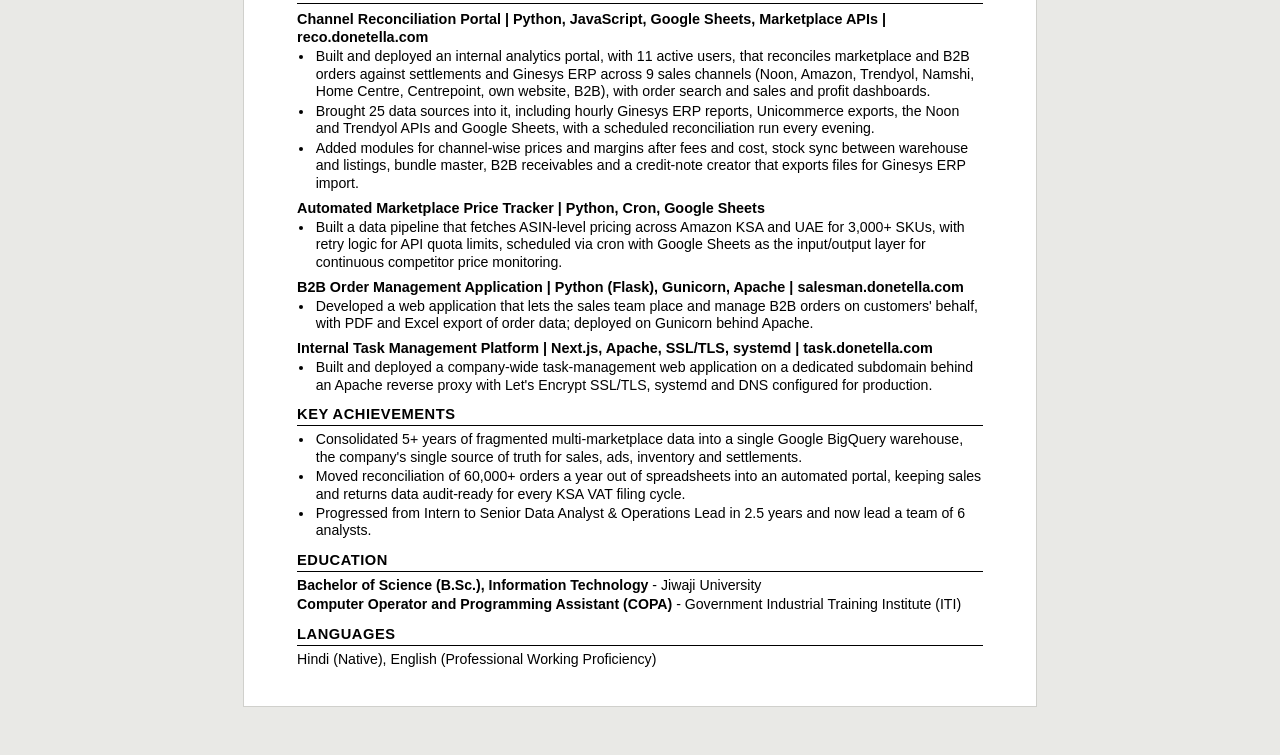
==== commit 7b4fd222: "Back the site and resume with figures from the reconciliation portal Replace the "every order matche" ====
--- a/resume.html
+++ b/resume.html
@@ -113,7 +113,7 @@
       <li>Built 4 internal data tools in Python and JavaScript (channel reconciliation portal, price tracker covering 3,000+ SKUs, B2B ordering application, task-management platform) that replaced manual reporting and follow-up work.</li>
       <li>Standardized reporting templates and documentation across the team, improving on-time delivery and accuracy.</li>
       <li>Track logistics cost across courier partners Aramex, iMile and Thabit Logistics; audit courier invoices against actual and volumetric weight to catch shipping-fee differences.</li>
-      <li>Own order-to-cash data integrity: reconcile 100% of orders against marketplace settlements and close monthly books in Ginesys ERP with zero mismatches.</li>
+      <li>Own order-to-cash data integrity: reconcile 60,000+ orders a year across 9 sales channels against settlements and Ginesys ERP; 96% of sales match automatically and no open exception is older than 30 days.</li>
       <li>Administer Ginesys ERP and Unicommerce OMS across warehouse, sales posting, returns and multi-location inventory, including sales orders, sales invoices and delivery challans.</li>
       <li>Prepare audit-ready sales and returns datasets for Saudi Arabia VAT filing; coordinate with external CA firms for on-time, compliant submissions.</li>
     </ul>
@@ -159,7 +159,8 @@
   <div class="project">
     <p class="job-title">Channel Reconciliation Portal | Python, JavaScript, Google Sheets, Marketplace APIs | reco.donetella.com</p>
     <ul>
-      <li>Built and deployed an internal analytics portal that reconciles marketplace and B2B orders against settlements across channels including Amazon, Noon, Namshi and Trendyol, with order search and sales and profit dashboards.</li>
+      <li>Built and deployed an internal analytics portal, with 11 active users, that reconciles marketplace and B2B orders against settlements and Ginesys ERP across 9 sales channels (Noon, Amazon, Trendyol, Namshi, Home Centre, Centrepoint, own website, B2B), with order search and sales and profit dashboards.</li>
+      <li>Brought 25 data sources into it, including hourly Ginesys ERP reports, Unicommerce exports, the Noon and Trendyol APIs and Google Sheets, with a scheduled reconciliation run every evening.</li>
       <li>Added modules for channel-wise prices and margins after fees and cost, stock sync between warehouse and listings, bundle master, B2B receivables and a credit-note creator that exports files for Ginesys ERP import.</li>
     </ul>
   </div>
@@ -188,7 +189,7 @@
   <h2>Key Achievements</h2>
   <ul>
     <li>Consolidated 5+ years of fragmented multi-marketplace data into a single Google BigQuery warehouse, the company's single source of truth for sales, ads, inventory and settlements.</li>
-    <li>Achieved zero-mismatch monthly financial closes across 7+ marketplaces, keeping books audit-ready for every KSA VAT filing cycle.</li>
+    <li>Moved reconciliation of 60,000+ orders a year out of spreadsheets into an automated portal, keeping sales and returns data audit-ready for every KSA VAT filing cycle.</li>
     <li>Progressed from Intern to Senior Data Analyst &amp; Operations Lead in 2.5 years and now lead a team of 6 analysts.</li>
   </ul>
 
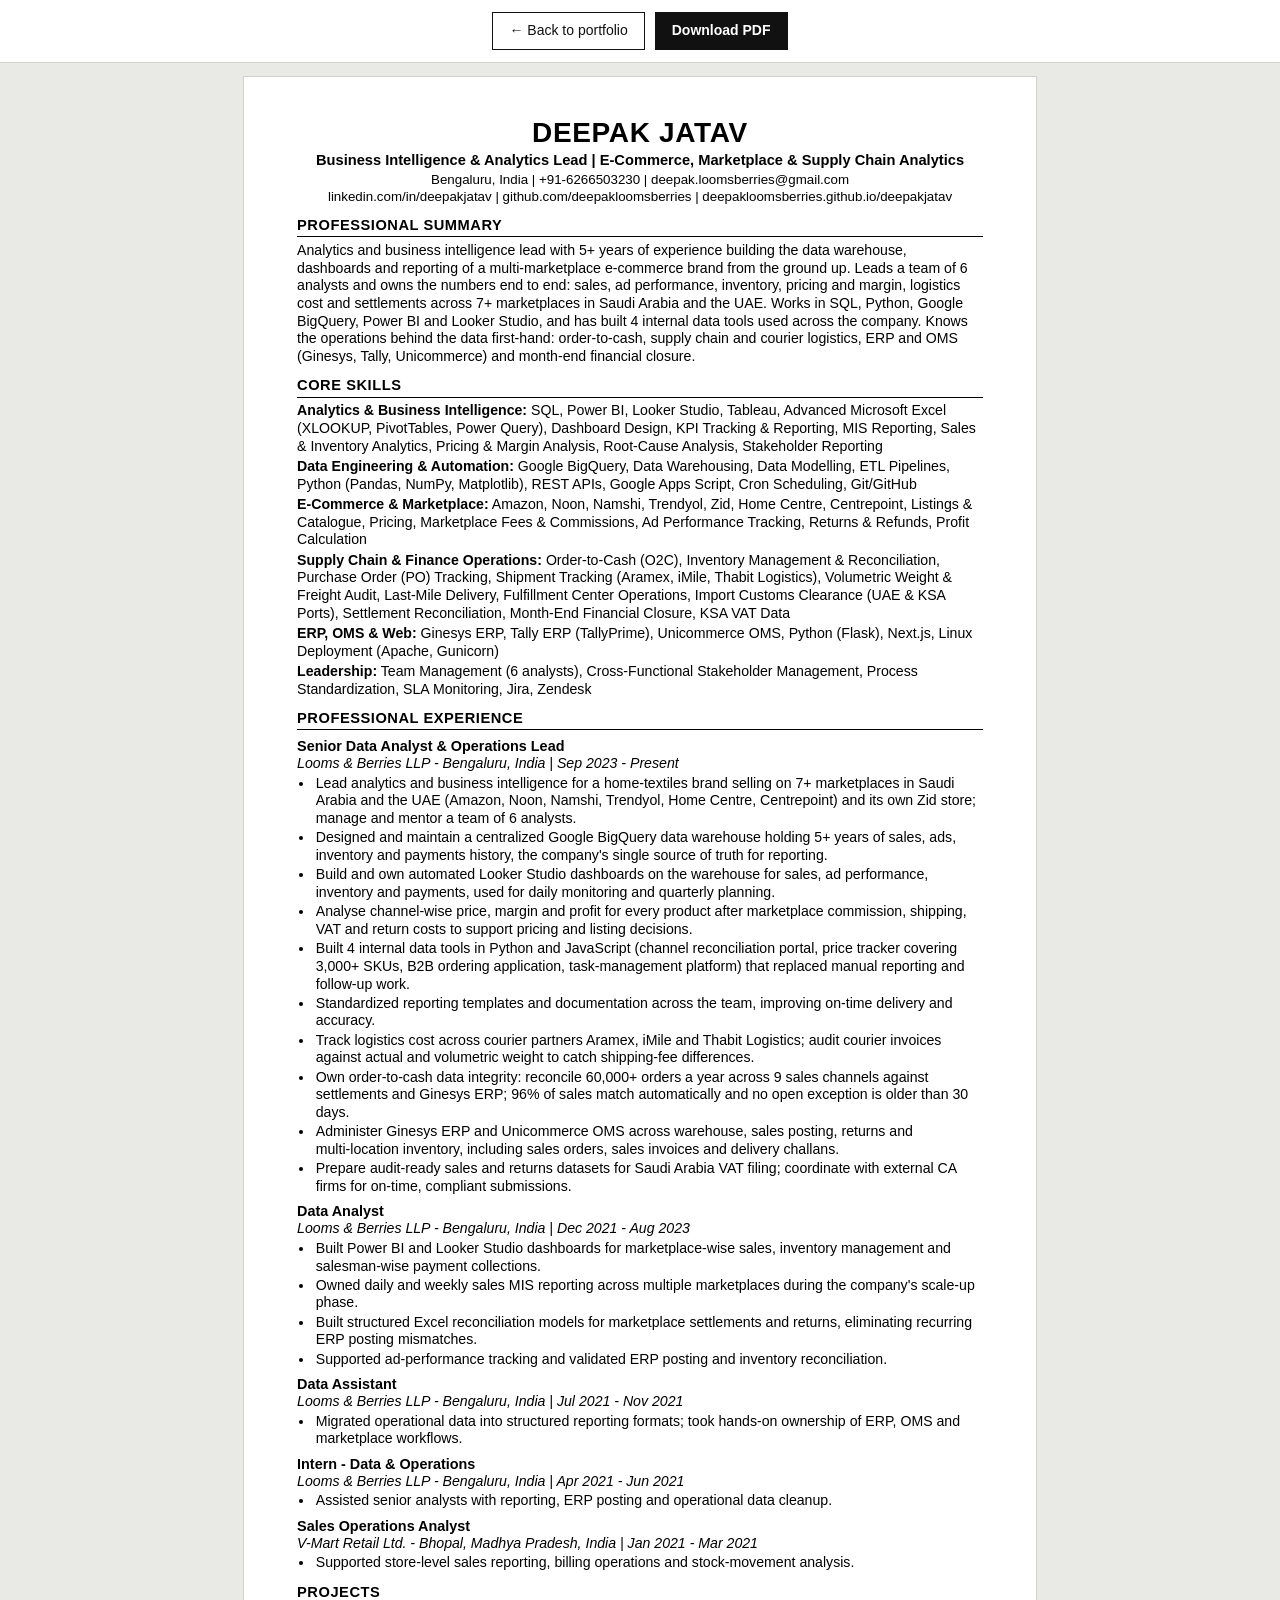
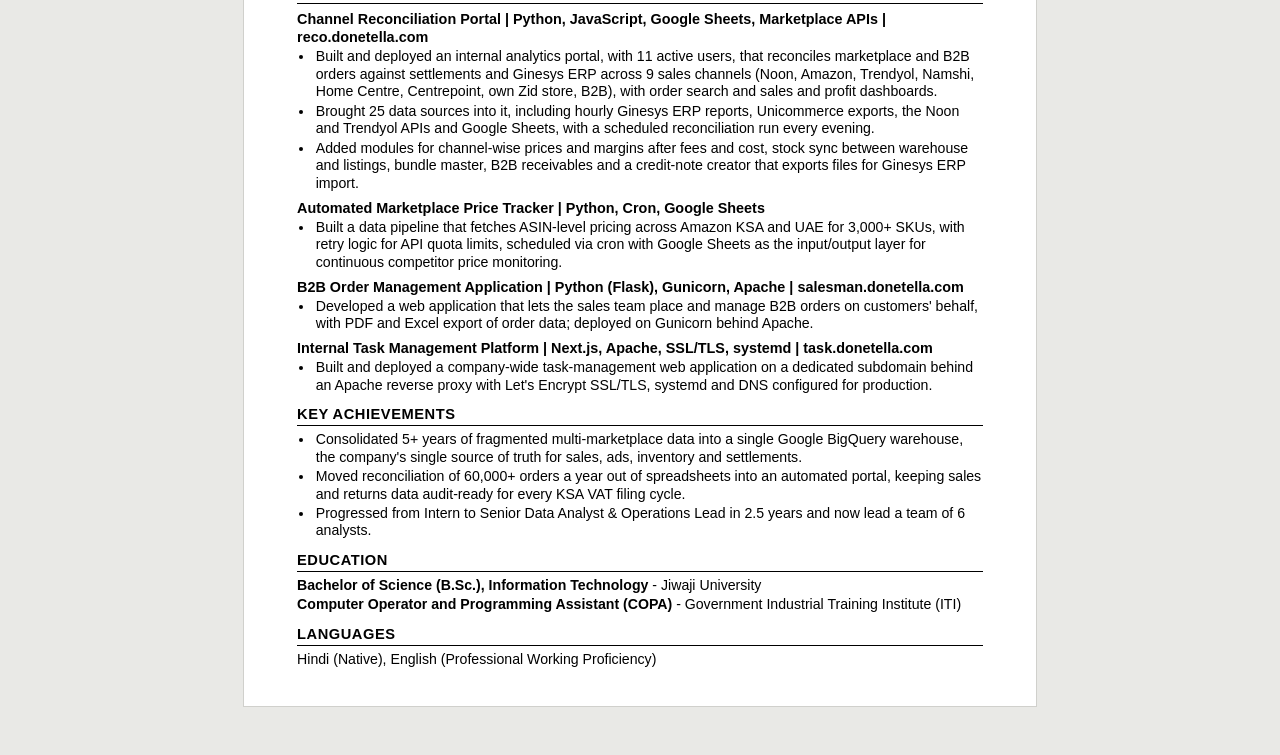
==== commit 2e042b21: "List the brand's own Zid store instead of Shopify The reconciliation portal shows the own website ru" ====
--- a/resume.html
+++ b/resume.html
@@ -6,6 +6,7 @@
 <title>Deepak Jatav - Resume</title>
 <meta name="author" content="Deepak Jatav">
 <meta name="description" content="Resume of Deepak Jatav - Business Intelligence and Analytics Lead for e-commerce, marketplace and supply chain analytics.">
+<link rel="canonical" href="https://deepakloomsberries.github.io/deepakjatav/resume.html">
 <style>
   @page { size: A4; margin: 10mm 14mm 10mm 14mm; }
 
@@ -94,7 +95,7 @@
   <div class="skills">
     <p><strong>Analytics &amp; Business Intelligence:</strong> SQL, Power BI, Looker Studio, Tableau, Advanced Microsoft Excel (XLOOKUP, PivotTables, Power Query), Dashboard Design, KPI Tracking &amp; Reporting, MIS Reporting, Sales &amp; Inventory Analytics, Pricing &amp; Margin Analysis, Root-Cause Analysis, Stakeholder Reporting</p>
     <p><strong>Data Engineering &amp; Automation:</strong> Google BigQuery, Data Warehousing, Data Modelling, ETL Pipelines, Python (Pandas, NumPy, Matplotlib), REST APIs, Google Apps Script, Cron Scheduling, Git/GitHub</p>
-    <p><strong>E-Commerce &amp; Marketplace:</strong> Amazon, Noon, Namshi, Trendyol, Shopify, Home Centre, Centrepoint, Listings &amp; Catalogue, Pricing, Marketplace Fees &amp; Commissions, Ad Performance Tracking, Returns &amp; Refunds, Profit Calculation</p>
+    <p><strong>E-Commerce &amp; Marketplace:</strong> Amazon, Noon, Namshi, Trendyol, Zid, Home Centre, Centrepoint, Listings &amp; Catalogue, Pricing, Marketplace Fees &amp; Commissions, Ad Performance Tracking, Returns &amp; Refunds, Profit Calculation</p>
     <p><strong>Supply Chain &amp; Finance Operations:</strong> Order-to-Cash (O2C), Inventory Management &amp; Reconciliation, Purchase Order (PO) Tracking, Shipment Tracking (Aramex, iMile, Thabit Logistics), Volumetric Weight &amp; Freight Audit, Last-Mile Delivery, Fulfillment Center Operations, Import Customs Clearance (UAE &amp; KSA Ports), Settlement Reconciliation, Month-End Financial Closure, KSA VAT Data</p>
     <p><strong>ERP, OMS &amp; Web:</strong> Ginesys ERP, Tally ERP (TallyPrime), Unicommerce OMS, Python (Flask), Next.js, Linux Deployment (Apache, Gunicorn)</p>
     <p><strong>Leadership:</strong> Team Management (6 analysts), Cross-Functional Stakeholder Management, Process Standardization, SLA Monitoring, Jira, Zendesk</p>
@@ -106,7 +107,7 @@
     <p class="job-title">Senior Data Analyst &amp; Operations Lead</p>
     <p class="job-meta">Looms &amp; Berries LLP - Bengaluru, India | Sep 2023 - Present</p>
     <ul>
-      <li>Lead analytics and business intelligence for a home-textiles brand selling on 7+ marketplaces in Saudi Arabia and the UAE (Amazon, Noon, Namshi, Trendyol, Shopify, Home Centre, Centrepoint); manage and mentor a team of 6 analysts.</li>
+      <li>Lead analytics and business intelligence for a home-textiles brand selling on 7+ marketplaces in Saudi Arabia and the UAE (Amazon, Noon, Namshi, Trendyol, Home Centre, Centrepoint) and its own Zid store; manage and mentor a team of 6 analysts.</li>
       <li>Designed and maintain a centralized Google BigQuery data warehouse holding 5+ years of sales, ads, inventory and payments history, the company's single source of truth for reporting.</li>
       <li>Build and own automated Looker Studio dashboards on the warehouse for sales, ad performance, inventory and payments, used for daily monitoring and quarterly planning.</li>
       <li>Analyse channel-wise price, margin and profit for every product after marketplace commission, shipping, VAT and return costs to support pricing and listing decisions.</li>
@@ -159,7 +160,7 @@
   <div class="project">
     <p class="job-title">Channel Reconciliation Portal | Python, JavaScript, Google Sheets, Marketplace APIs | reco.donetella.com</p>
     <ul>
-      <li>Built and deployed an internal analytics portal, with 11 active users, that reconciles marketplace and B2B orders against settlements and Ginesys ERP across 9 sales channels (Noon, Amazon, Trendyol, Namshi, Home Centre, Centrepoint, own website, B2B), with order search and sales and profit dashboards.</li>
+      <li>Built and deployed an internal analytics portal, with 11 active users, that reconciles marketplace and B2B orders against settlements and Ginesys ERP across 9 sales channels (Noon, Amazon, Trendyol, Namshi, Home Centre, Centrepoint, own Zid store, B2B), with order search and sales and profit dashboards.</li>
       <li>Brought 25 data sources into it, including hourly Ginesys ERP reports, Unicommerce exports, the Noon and Trendyol APIs and Google Sheets, with a scheduled reconciliation run every evening.</li>
       <li>Added modules for channel-wise prices and margins after fees and cost, stock sync between warehouse and listings, bundle master, B2B receivables and a credit-note creator that exports files for Ginesys ERP import.</li>
     </ul>
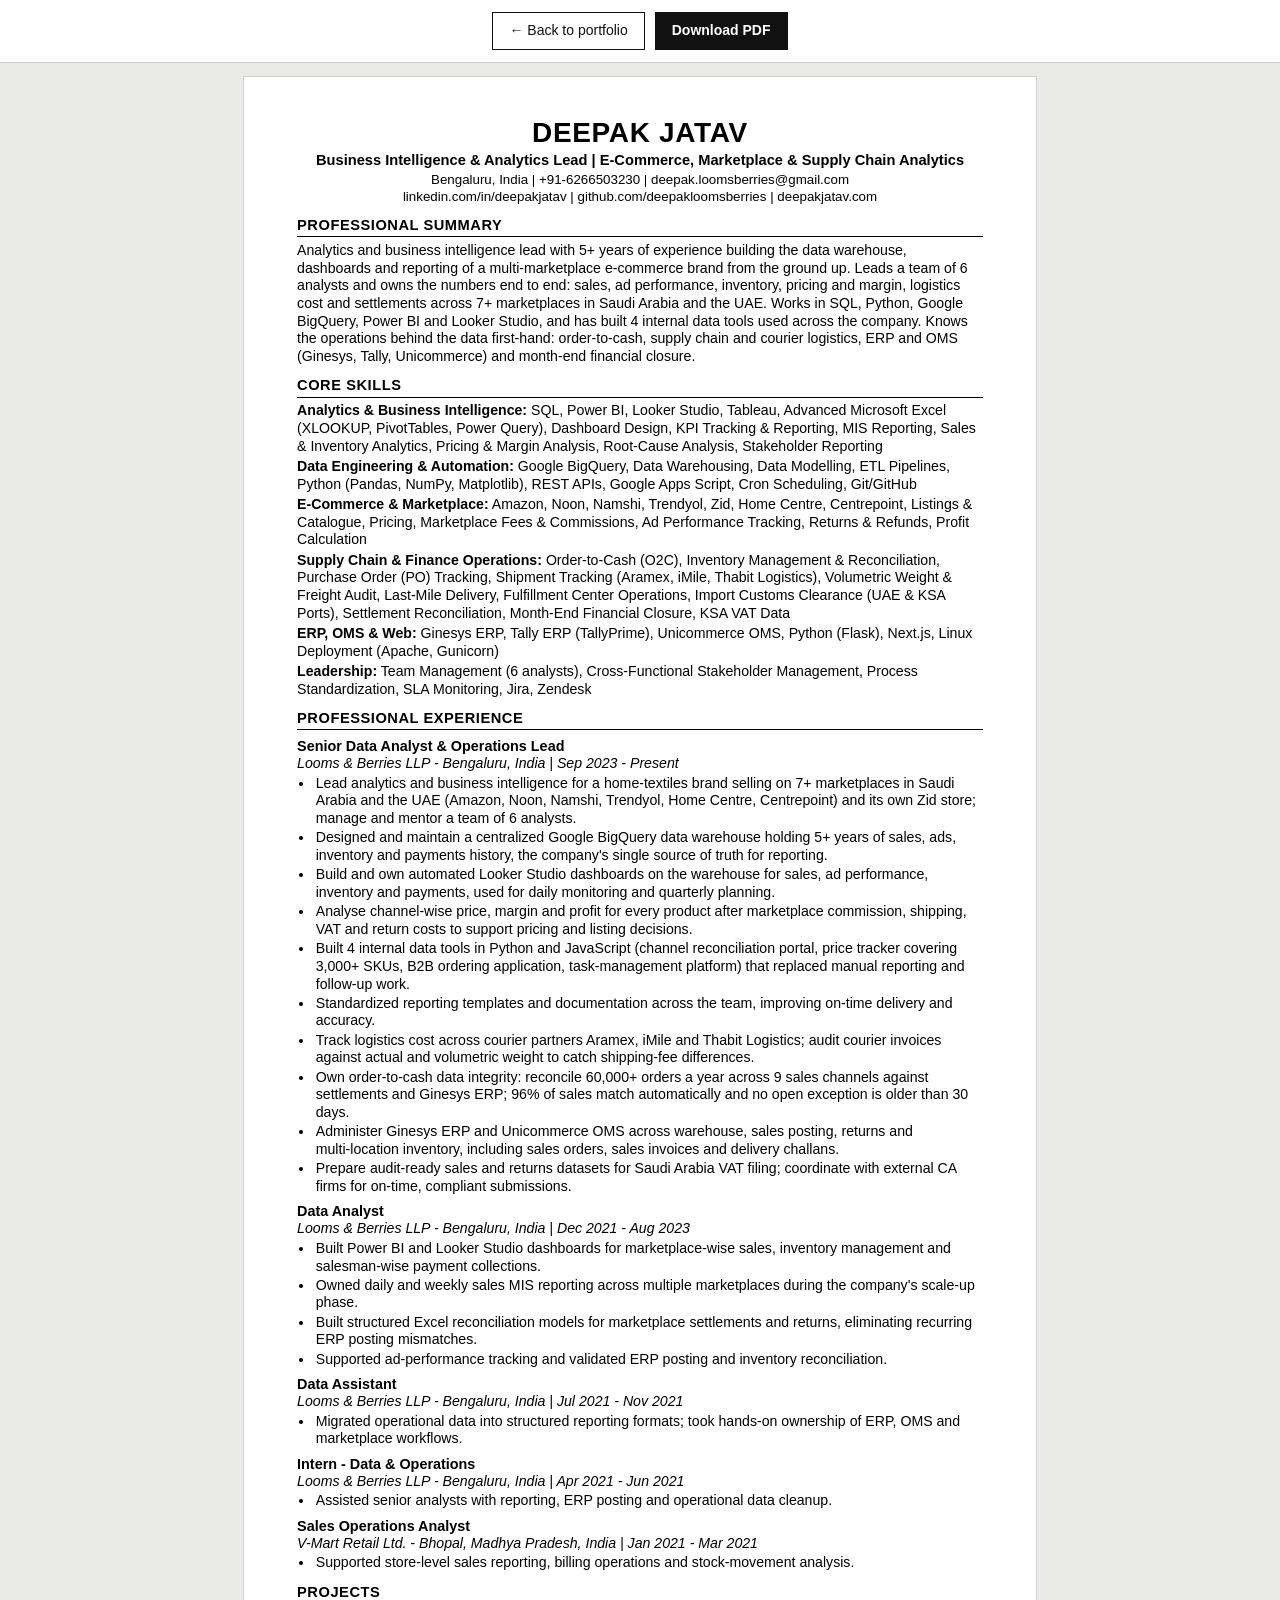
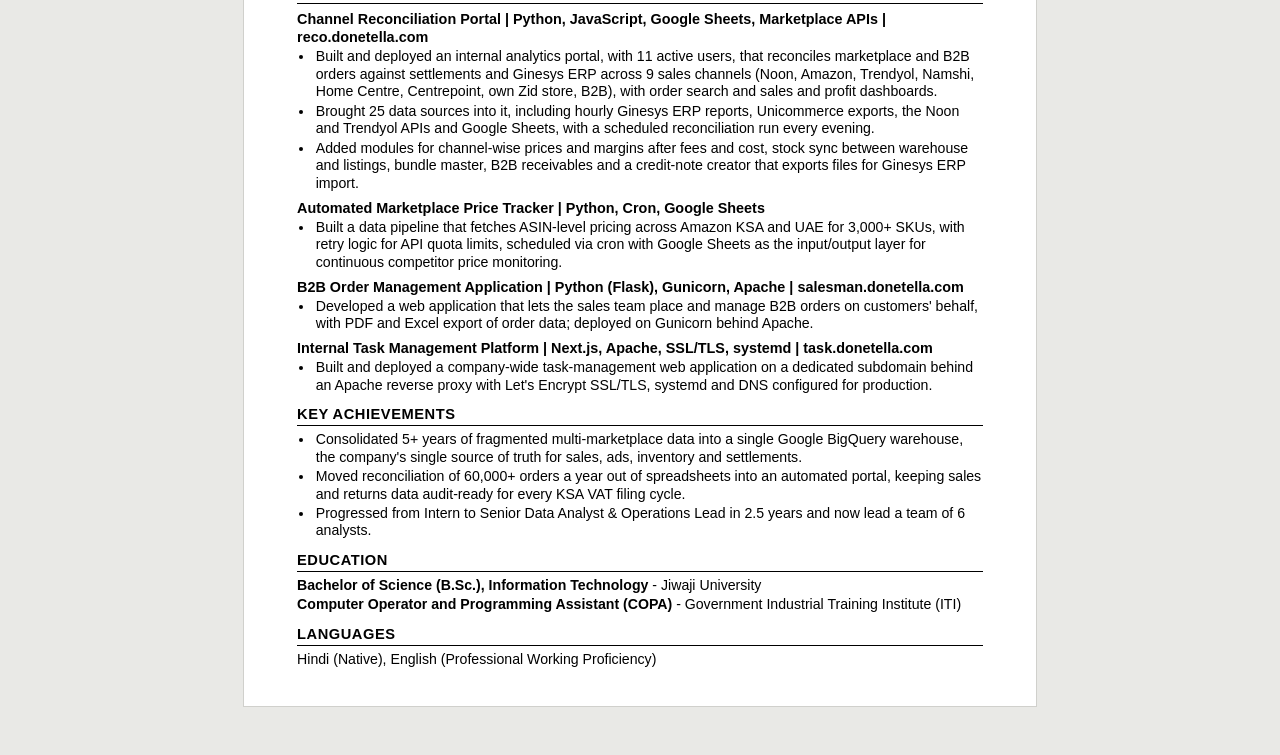
==== commit 52d95fd4: "Serve the site on deepakjatav.com Add the CNAME file for GitHub Pages and move canonical, Open Graph" ====
--- a/resume.html
+++ b/resume.html
@@ -6,7 +6,7 @@
 <title>Deepak Jatav - Resume</title>
 <meta name="author" content="Deepak Jatav">
 <meta name="description" content="Resume of Deepak Jatav - Business Intelligence and Analytics Lead for e-commerce, marketplace and supply chain analytics.">
-<link rel="canonical" href="https://deepakloomsberries.github.io/deepakjatav/resume.html">
+<link rel="canonical" href="https://deepakjatav.com/resume.html">
 <style>
   @page { size: A4; margin: 10mm 14mm 10mm 14mm; }
 
@@ -86,7 +86,7 @@
   <h1>DEEPAK JATAV</h1>
   <p class="headline">Business Intelligence &amp; Analytics Lead | E-Commerce, Marketplace &amp; Supply Chain Analytics</p>
   <p class="contact">Bengaluru, India | +91-6266503230 | <a href="mailto:deepak.loomsberries@gmail.com">deepak.loomsberries@gmail.com</a></p>
-  <p class="contact"><a href="https://www.linkedin.com/in/deepakjatav">linkedin.com/in/deepakjatav</a> | <a href="https://github.com/deepakloomsberries">github.com/deepakloomsberries</a> | <a href="https://deepakloomsberries.github.io/deepakjatav/">deepakloomsberries.github.io/deepakjatav</a></p>
+  <p class="contact"><a href="https://www.linkedin.com/in/deepakjatav">linkedin.com/in/deepakjatav</a> | <a href="https://github.com/deepakloomsberries">github.com/deepakloomsberries</a> | <a href="https://deepakjatav.com/">deepakjatav.com</a></p>
 
   <h2>Professional Summary</h2>
   <p>Analytics and business intelligence lead with 5+ years of experience building the data warehouse, dashboards and reporting of a multi-marketplace e-commerce brand from the ground up. Leads a team of 6 analysts and owns the numbers end to end: sales, ad performance, inventory, pricing and margin, logistics cost and settlements across 7+ marketplaces in Saudi Arabia and the UAE. Works in SQL, Python, Google BigQuery, Power BI and Looker Studio, and has built 4 internal data tools used across the company. Knows the operations behind the data first-hand: order-to-cash, supply chain and courier logistics, ERP and OMS (Ginesys, Tally, Unicommerce) and month-end financial closure.</p>
